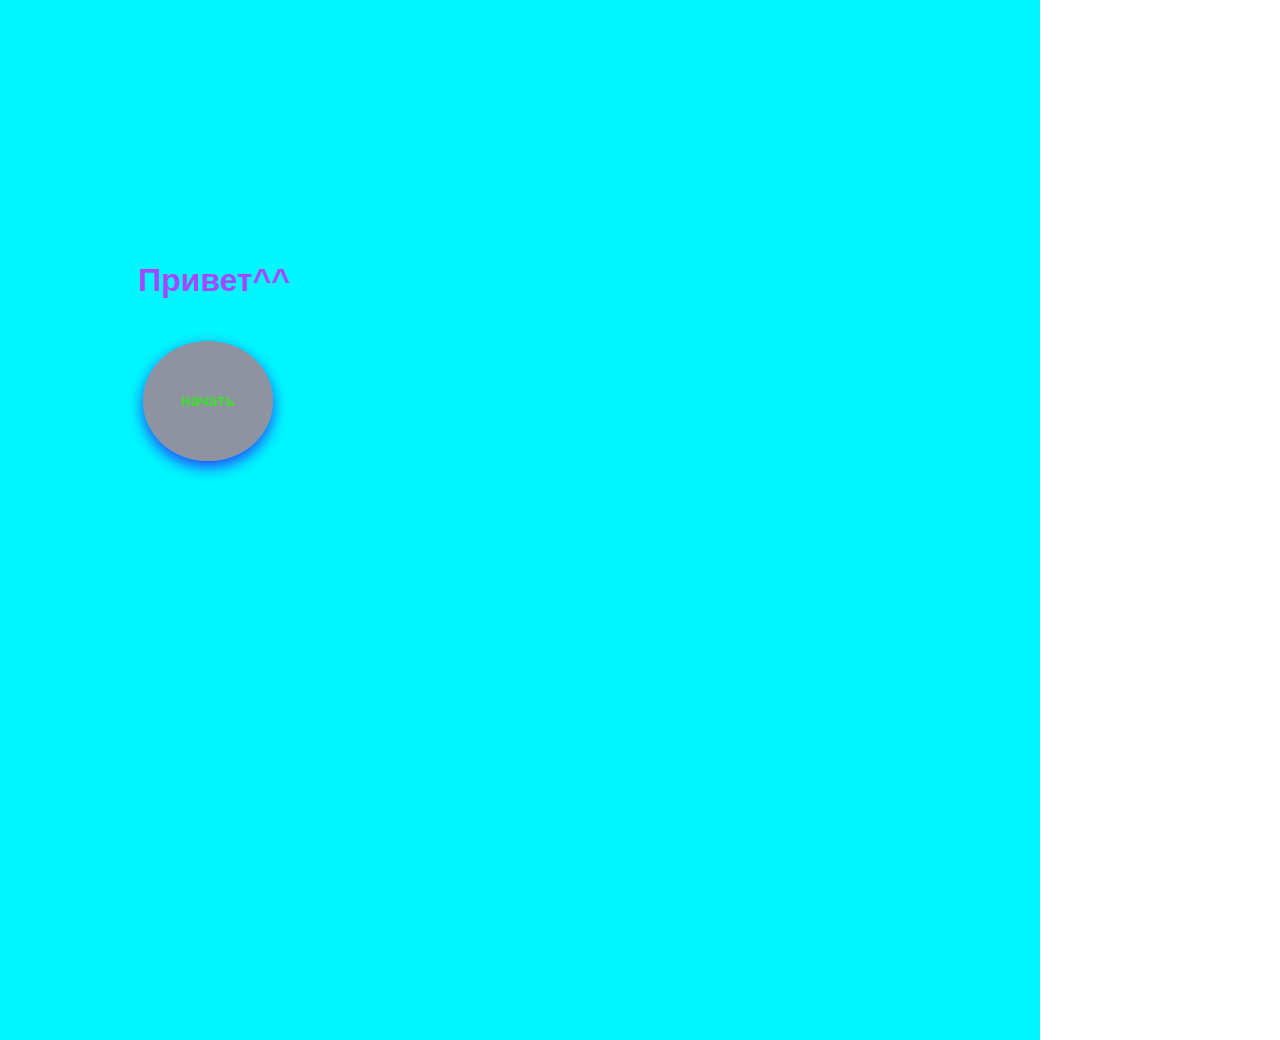
==== своя игра/index.html @ 00f6df95 "Add files via upload" ====
<!DOCTYPE html>
<html lang="ru">
<head>
    <meta charset="UTF-8">
    <title>начало</title>
    <meta name="viewport" content="width=device-width, initial-scale=1.0">
    <script src="save-all.js"></script>
    <link rel="apple-touch-icon" sizes="180x180" href="assets/icon.png">
    <link rel="icon" type="image/png" href="assets/icon.png">
    <link rel="stylesheet" href="index.css">
</head>
<body>
<div class="color-fon"></div>
          <p id="Priv">Привет^^</p>
          
          <button id="click">начать</button>
          

</div>



  <script src="js.js"></script>
</body>
</html>
---- своя игра/index.css ----
#Priv {
 
  font-family: 'Arial', sans-serif; /* Название шрифта */
  font-size: 32px;                  /* Размер (больше цифра — больше текст) */
  color: #a647ff;                   /* Цвет текста */
  font-weight: bold;                /* Жирность (bold — жирный, normal — обычный) */

  position: relative; /* Включает режим свободного перемещения */
  
  top: 230px;    /* вниз вверх */
  left: 130px;   /* лево право */
  z-index: 10; /*e*/
  
}


/* Это лежит кнопка перехода с главного на тап*/
#click {
  /* ТВОИ РАЗМЕРЫ И ПОЗИЦИЯ (ОСТАВИЛ КАК БЫЛО) */
  width: 130px;
  height: 120px;
  border-radius: 60%; /* Кстати, при таких размерах она выйдет овальной и аккуратной */
  position: relative;
  top: 240px;  
  left: 135px;  

  /* ТВОИ ШРИФТЫ И ЦВЕТА */
  font-family: 'Impact', sans-serif; 
  background-color: #ff47568f; 
  color: rgba(30, 253, 0, 0.74);              
  font-size: 16px;           
  font-weight: bold;         
  border: none;              
  cursor: pointer;           

  /* --- ЧТО МЫ ДОБАВЛЯЕМ ДЛЯ КРАСОТЫ --- */
  
  /* 1. Добавляем неоновую тень под цвет текста, чтобы кнопка казалась объёмной */
  box-shadow: 0 6px 15px rgba(55, 0, 253, 0.733);

  /* 2. ГЛАВНОЕ: убираем резкость! 
     4s — это скорость анимации. Теперь любое изменение произойдет плавно за 200 миллисекунд. */
  transition: all 4s ease-in-out;
  
  /* Убираем синюю рамку, которая иногда вылезает в браузерах при клике */
  outline: none; 
}

/* --- 3. ЭФФЕКТ ПРИ НАВЕДЕНИИ МЫШКИ (:hover) --- */
#click:hover {
  /* Кнопка станет чуть ярче */
  background-color: #ff2a3b; 
  
  /* Тень под кнопкой станет сильнее, как будто она приподнялась */
  box-shadow: 0 8px 25px rgba(0, 46, 253, 0.692); 
  
  /* Кнопка плавно увеличится на 3% (очень приятный глазу эффект) */
  transform: scale(1.03); 
}

/* --- 4. ЭФФЕКТ ПРИ КЛИКЕ (:active) --- */
#click:active {
  /* При нажатии кнопка плавно уменьшается (создается ощущение реального физического клика) */
  transform: scale(0.97); 
  
  /* Тень уменьшается, ведь кнопка "прижалась" к экрану */
  box-shadow: 0 3px 10px rgba(30, 253, 0, 0.3); 
}








.color-fon {
    width: 1000px;              
    height: 1000px;             /* Размер оставляем ровно таким, как тебе нужно */
    background-color: rgb(0, 247, 255); 
    padding: 20px; 

    /* ВОТ ЭТИ СТРОЧКИ ДЕЛАЮТ МАГИЮ В ИГРЕ: */
    position: absolute;  /* 1. Элемент теперь не толкает текст и кнопки вниз */
    z-index: -1;         /* 2. Проваливает куб на самый задний план (под текст) */
    
    top: 0px;           /* 3. Позиция самого куба на экране (можешь менять цифры) */
    left: 0px;          /*    чтобы двигать сам куб куда захочешь */
}
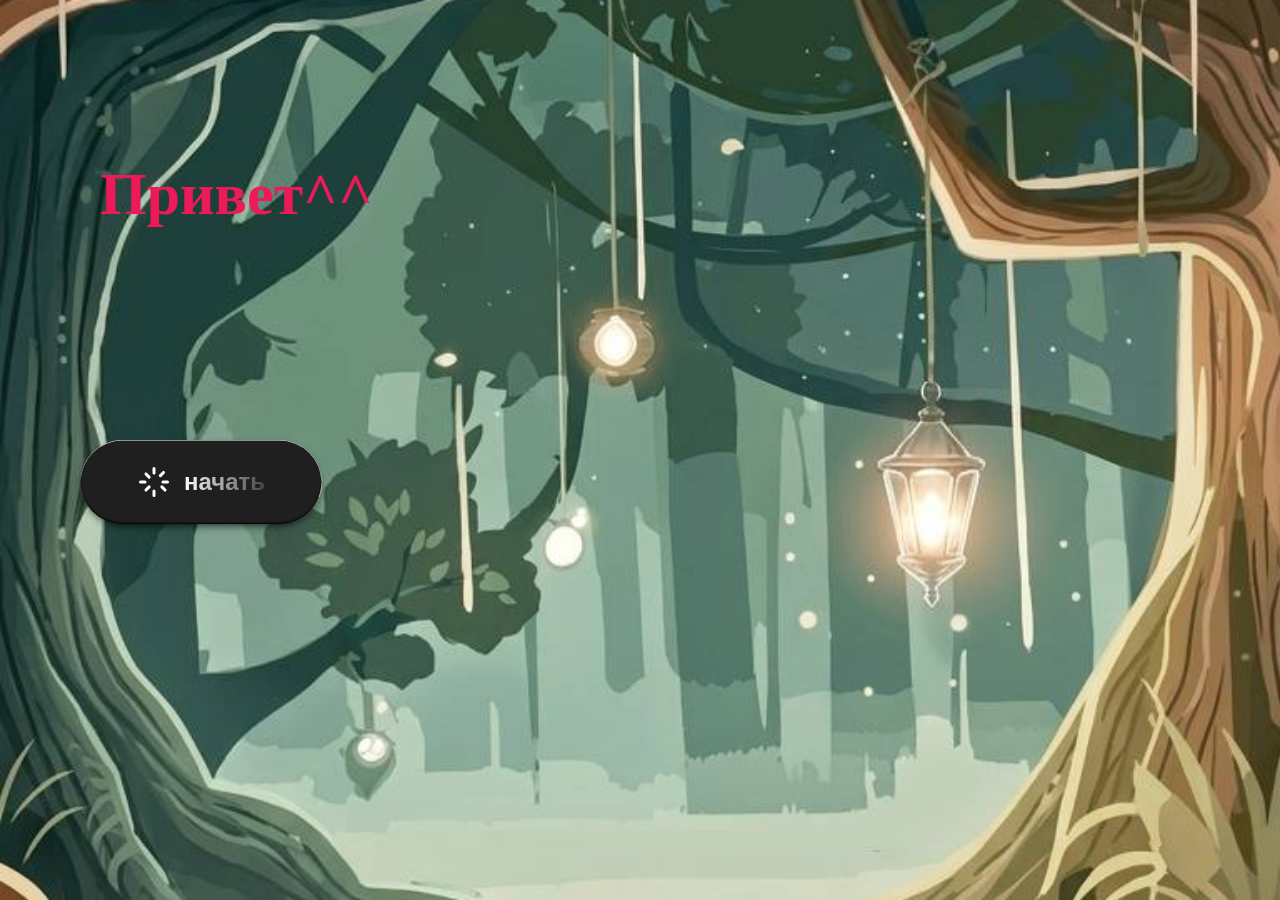
==== commit 16b9d28d: "Add files via upload" ====
--- a/своя игра/index.html
+++ b/своя игра/index.html
@@ -1,25 +1,47 @@
 <!DOCTYPE html>
 <html lang="ru">
 <head>
-    <meta charset="UTF-8">
-    <title>начало</title>
-    <meta name="viewport" content="width=device-width, initial-scale=1.0">
-    <script src="save-all.js"></script>
-    <link rel="apple-touch-icon" sizes="180x180" href="assets/icon.png">
-    <link rel="icon" type="image/png" href="assets/icon.png">
-    <link rel="stylesheet" href="index.css">
+  <meta charset="UTF-8">
+  <title>🐾🪙</title>
+
+  
+  <link rel="apple-touch-icon" href="icon.png">
+  
+  
+  <link rel="icon" type="image/png" sizes="192x192" href="icon.png">
+
+ 
+  <meta name="viewport" content="width=device-width, initial-scale=1.0, maximum-scale=1.0, user-scalable=no">
+
+
+  <link rel="stylesheet" href="index.css">
 </head>
 <body>
-<div class="color-fon"></div>
-          <p id="Priv">Привет^^</p>
+  
+  
+  <div class="game-wrapper">
+
+                   <p id="Priv">Привет^^</p>
+                   <button id="click">
+
+  <div class="dots_border"></div>
+  
+  <!-- Иконка-искорка (SVG) -->
+  <svg class="sparkle" viewBox="0 0 24 24" fill="none" xmlns="http://www.w3.org/2000/svg">
+    <path class="path" d="M12 3v3m0 12v3m9-9h-3M6 12H3m15.364-6.364l-2.121 2.121M8.757 15.243l-2.121 2.121m12.728 0l-2.121-2.121M8.757 8.757L6.636 6.636" stroke="currentColor" stroke-width="2" stroke-linecap="round"/>
+  </svg>
+  
+  <!-- Текст кнопки -->
+  <span class="text_button">начать</span>
+</button>
           
-          <button id="click">начать</button>
-          
-
-</div>
+  </div> 
 
 
+  <script src="save-all.js"></script>
 
+  
   <script src="js.js"></script>
+
 </body>
 </html>
--- a/своя игра/index.css
+++ b/своя игра/index.css
@@ -1,61 +1,247 @@
+/* Полностью убираем прокрутку и отскоки на уровне самого браузера */
+html, body {
+  margin: 0;
+  padding: 0;
+  width: 100%;
+  height: 100%;
+  overflow: hidden;           /* Запрещает любую прокрутку (и вбок, и вверх-вниз) */
+  overscroll-behavior: none;  /* ОТКЛЮЧАЕТ мобильный "отскок" экрана при натягивании пальцем */
+  background-color: #000000;  /* На всякий случай красим подложку в черный, а не белый */
+}
+
+/* Намертво прибиваем обёртку игры к экрану */
+.game-wrapper {
+  position: fixed;            /* Фиксирует игру на одном месте, её теперь нельзя сдвинуть */
+  top: 0;
+  left: 0;
+  width: 100vw;
+  
+  /* МАГИЯ ПРОТИВ БЕЛОЙ ПОЛОСЫ СНИЗУ: */
+  height: 100vh;              
+  height: 100dvh;             /* Свойство dvh динамически подстраивается под шторку мобильного браузера */
+  
+  overflow: hidden;           /* Жестко обрезает всё, что пытается вылезти */
+  
+  /* Идеальное растягивание твоей картинки fon1.png */
+  background-image: url('fon1.png');
+  background-size: cover;     /* Картинка автоматически раздувается так, чтобы закрыть КАЖДЫЙ пиксель экрана */
+  background-position: center;/* Картинка ровняется строго по центру */
+  background-repeat: no-repeat;
+}
+
+/* Защита кнопки от зума при быстрых тапах */
+#click {
+  touch-action: manipulation;
+}
+
+
+
 #Priv {
  
-  font-family: 'Arial', sans-serif; /* Название шрифта */
-  font-size: 32px;                  /* Размер (больше цифра — больше текст) */
-  color: #a647ff;                   /* Цвет текста */
+  font-family: 'Comic Sans MS', cursive; /* Название шрифта */
+  font-size: 60px;                  /* Размер (больше цифра — больше текст) */
+  color: #ec1a59;                   /* Цвет текста */
   font-weight: bold;                /* Жирность (bold — жирный, normal — обычный) */
 
   position: relative; /* Включает режим свободного перемещения */
   
-  top: 230px;    /* вниз вверх */
-  left: 130px;   /* лево право */
+  top: 100px;    /* вниз вверх */
+  left: 100px;   /* лево право */
   z-index: 10; /*e*/
   
 }
 
 
 /* Это лежит кнопка перехода с главного на тап*/
+
+/* From Uiverse.io by MuhammadHasann */ 
 #click {
-  /* ТВОИ РАЗМЕРЫ И ПОЗИЦИЯ (ОСТАВИЛ КАК БЫЛО) */
-  width: 130px;
-  height: 120px;
-  border-radius: 60%; /* Кстати, при таких размерах она выйдет овальной и аккуратной */
+  --black-700: hsla(0 0% 12% / 1);
+  --border_radius: 9999px;
+  --transtion: 0.3s ease-in-out;
+  --offset: 2px;
+
+  cursor: pointer;
+  
+  /* Новая позиция */
+  position: absolute;
+  top: 440px;
+  left: 80px;
+
+  display: flex;
+  align-items: center;
+  gap: 0.75rem; /* Немного увеличил зазор между иконкой и текстом */
+
+  transform-origin: center;
+
+  /* Увеличил padding, чтобы кнопка стала больше */
+  padding: 1.5rem 3.5rem; 
+  background-color: transparent;
+
+  border: none;
+  border-radius: var(--border_radius);
+  transform: scale(calc(1 + (var(--active, 0) * 0.1)));
+
+  transition: transform var(--transtion);
+}
+
+#click::before {
+  content: "";
+  position: absolute;
+  top: 50%;
+  left: 50%;
+  transform: translate(-50%, -50%);
+
+  width: 100%;
+  height: 100%;
+  background-color: var(--black-700);
+
+  border-radius: var(--border_radius);
+  box-shadow: inset 0 0.5px hsl(0, 0%, 100%), inset 0 -1px 2px 0 hsl(0, 0%, 0%),
+    0px 4px 10px -4px hsla(0 0% 0% / calc(1 - var(--active, 0))),
+    0 0 0 calc(var(--active, 0) * 0.375rem) hsl(260 97% 50% / 0.75);
+
+  transition: all var(--transtion);
+  z-index: 0;
+}
+
+#click::after {
+  content: "";
+  position: absolute;
+  top: 50%;
+  left: 50%;
+  transform: translate(-50%, -50%);
+
+  width: 100%;
+  height: 100%;
+  background-color: hsla(260 97% 61% / 0.75);
+  background-image: radial-gradient(
+      at 51% 89%,
+      hsla(266, 45%, 74%, 1) 0px,
+      transparent 50%
+    ),
+    radial-gradient(at 100% 100%, hsla(266, 36%, 60%, 1) 0px, transparent 50%),
+    radial-gradient(at 22% 91%, hsla(266, 36%, 60%, 1) 0px, transparent 50%);
+  background-position: top;
+
+  opacity: var(--active, 0);
+  border-radius: var(--border_radius);
+  transition: opacity var(--transtion);
+  z-index: 2;
+}
+
+#click:is(:hover, :focus-visible) {
+  --active: 1;
+}
+#click:active {
+  transform: scale(1);
+}
+
+#click .dots_border {
+  --size_border: calc(100% + 2px);
+
+  overflow: hidden;
+
+  position: absolute;
+  top: 50%;
+  left: 50%;
+  transform: translate(-50%, -50%);
+
+  width: var(--size_border);
+  height: var(--size_border);
+  background-color: transparent;
+
+  border-radius: var(--border_radius);
+  z-index: -10;
+}
+
+#click .dots_border::before {
+  content: "";
+  position: absolute;
+  top: 30%;
+  left: 50%;
+  transform: translate(-50%, -50%);
+  transform-origin: left;
+  transform: rotate(0deg);
+
+  width: 100%;
+  height: 2rem;
+  background-color: white;
+
+  mask: linear-gradient(transparent 0%, white 120%);
+  animation: rotate 2s linear infinite;
+}
+
+@keyframes rotate {
+  to {
+    transform: rotate(360deg);
+  }
+}
+
+#click .sparkle {
   position: relative;
-  top: 240px;  
-  left: 135px;  
-
-  /* ТВОИ ШРИФТЫ И ЦВЕТА */
-  font-family: 'Impact', sans-serif; 
-  background-color: #ff47568f; 
-  color: rgba(30, 253, 0, 0.74);              
-  font-size: 16px;           
-  font-weight: bold;         
-  border: none;              
-  cursor: pointer;           
-
-  /* --- ЧТО МЫ ДОБАВЛЯЕМ ДЛЯ КРАСОТЫ --- */
-  
-  /* 1. Добавляем неоновую тень под цвет текста, чтобы кнопка казалась объёмной */
-  box-shadow: 0 6px 15px rgba(55, 0, 253, 0.733);
-
-  /* 2. ГЛАВНОЕ: убираем резкость! 
-     4s — это скорость анимации. Теперь любое изменение произойдет плавно за 200 миллисекунд. */
-  transition: all 4s ease-in-out;
-  
-  /* Убираем синюю рамку, которая иногда вылезает в браузерах при клике */
-  outline: none; 
-}
-
-/* --- 3. ЭФФЕКТ ПРИ НАВЕДЕНИИ МЫШКИ (:hover) --- */
-#click:hover {
-  /* Кнопка станет чуть ярче */
-  background-color: #ff2a3b; 
-  
-  /* Тень под кнопкой станет сильнее, как будто она приподнялась */
-  box-shadow: 0 8px 25px rgba(0, 46, 253, 0.692); 
-  
-  /* Кнопка плавно увеличится на 3% (очень приятный глазу эффект) */
-  transform: scale(1.03); 
+  z-index: 10;
+
+  /* Увеличил размер искорки */
+  width: 2.25rem; 
+}
+
+#click .sparkle .path {
+  fill: currentColor;
+  stroke: currentColor;
+
+  transform-origin: center;
+
+  color: hsl(0, 0%, 100%);
+}
+
+#click:is(:hover, :focus) .sparkle .path {
+  animation: path 1.5s linear 0.5s infinite;
+}
+
+#click .sparkle .path:nth-child(1) {
+  --scale_path_1: 1.2;
+}
+#click .sparkle .path:nth-child(2) {
+  --scale_path_2: 1.2;
+}
+#click .sparkle .path:nth-child(3) {
+  --scale_path_3: 1.2;
+}
+
+@keyframes path {
+  0%,
+  34%,
+  71%,
+  100% {
+    transform: scale(1);
+  }
+  17% {
+    transform: scale(var(--scale_path_1, 1));
+  }
+  49% {
+    transform: scale(var(--scale_path_2, 1));
+  }
+  83% {
+    transform: scale(var(--scale_path_3, 1));
+  }
+}
+
+#click .text_button {
+  position: relative;
+  z-index: 10;
+
+  background-image: linear-gradient(
+    90deg,
+    hsla(0 0% 100% / 1) 0%,
+    hsla(0 0% 100% / var(--active, 0)) 120%
+  );
+  background-clip: text;
+
+  /* Увеличил размер шрифта */
+  font-size: 1.5rem; 
+  font-weight: bold; /* Сделал текст чуть плотнее, так лучше смотрится */
+  color: transparent;
 }
 
 /* --- 4. ЭФФЕКТ ПРИ КЛИКЕ (:active) --- */
@@ -72,18 +258,3 @@
 
 
 
-
-
-.color-fon {
-    width: 1000px;              
-    height: 1000px;             /* Размер оставляем ровно таким, как тебе нужно */
-    background-color: rgb(0, 247, 255); 
-    padding: 20px; 
-
-    /* ВОТ ЭТИ СТРОЧКИ ДЕЛАЮТ МАГИЮ В ИГРЕ: */
-    position: absolute;  /* 1. Элемент теперь не толкает текст и кнопки вниз */
-    z-index: -1;         /* 2. Проваливает куб на самый задний план (под текст) */
-    
-    top: 0px;           /* 3. Позиция самого куба на экране (можешь менять цифры) */
-    left: 0px;          /*    чтобы двигать сам куб куда захочешь */
-}
